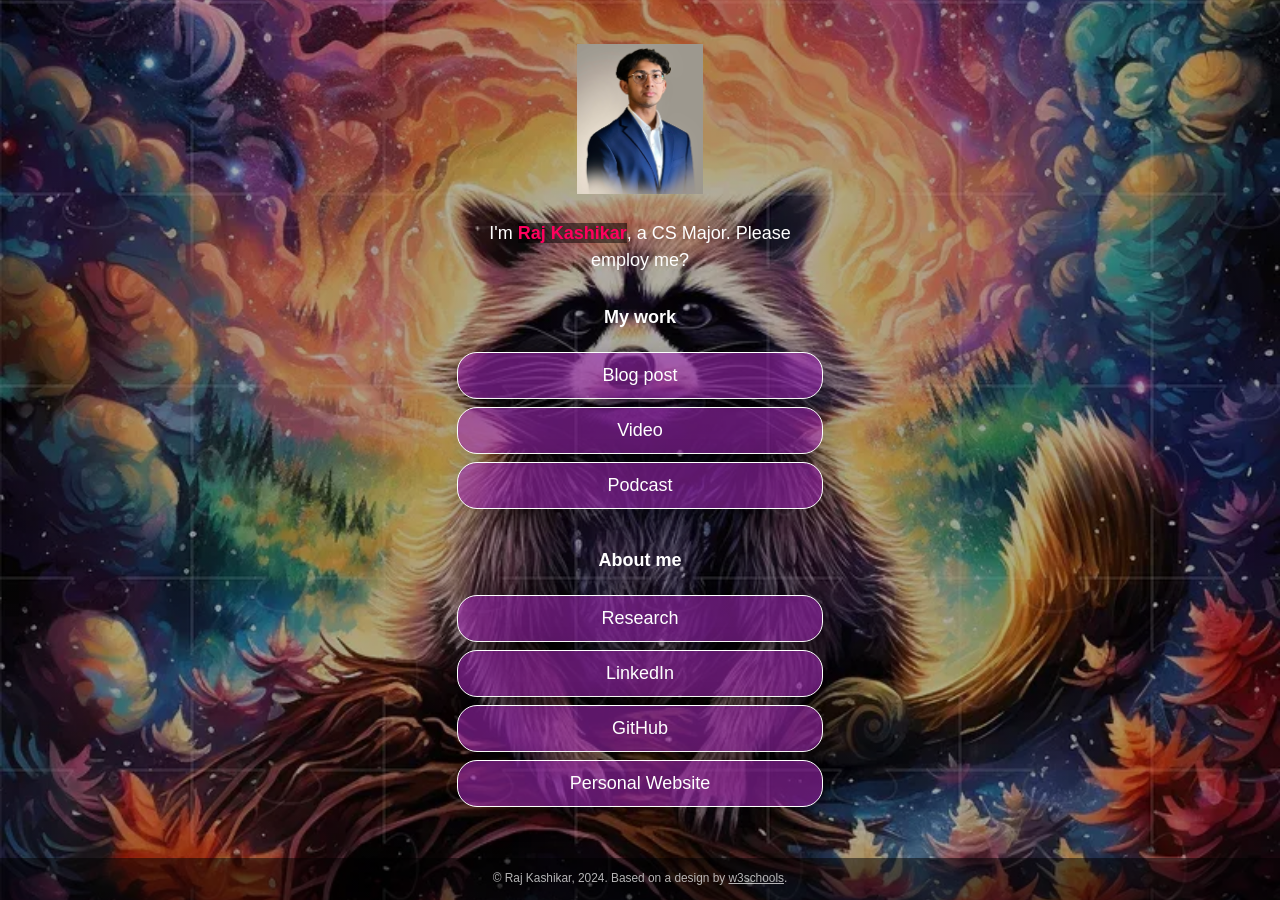
==== index.html @ 7c7ba8ed "Update index.html" ====
<!DOCTYPE html>
<html lang="en">

<head>
  <meta charset="utf-8" />
  <meta name="viewport" content="width=device-width, initial-scale=1" />
  <title>Raj Kashikar</title>
  <link rel="stylesheet" href="css/style.css">
</head>

<body class="main-text-color">
  <div class="container">
    <div class="image-container">
      <img src="images/Screen Shot 2024-07-15 at 5.31.09 PM.png" alt="Portrait of Raj Kashikar">
    </div>
    <div class="intro">
      I'm <span class="name"><strong>Raj Kashikar</strong></span>, a CS Major. Please employ me?
    </div>
    <div class="section-header">
      <h1>My work</h1>
    </div>
    
    <div class="links-container">
      <!-- Blog Post Section -->
      <div class="button toggle">Blog post</div>
      <div class="slidedown">
        <div class="description">
          <h2>How AI Killed the Traditional Job Search</h2>
          <p>Explore the transformative role of AI in reshaping the job market and where the future lies.</p>
          <a href="https://medium.com/@rajskashikar/how-ai-killed-the-traditional-job-search-and-where-to-go-now-ff615789c079" class="external-link" target="_blank">Read</a>
        </div>
      </div>

      <!-- Video Section -->
      <div class="button toggle">Video</div>
      <div class="slidedown">
        <div class="description">
          <h2>My Favorite Video</h2>
          <p>A surprising and humorous take on how we interact with technology.</p>
          <a href="https://youtu.be/2KBOS17VZys" class="external-link" target="_blank">Watch</a>
        </div>
      </div>

      <!-- Podcast Section -->
      <div class="button toggle">Podcast</div>
      <div class="slidedown">
        <div class="description">
          <h2>All About Virginia Tech Dining Halls</h2>
          <p>Dive into Virginia Tech’s dining experience with a mix of reviews and insights.</p>
          <a href="https://soundcloud.com/connor-nelson-465685074/all-about-virginia-tech-dining-halls?si=d74bac6b9ebc4505b79da25443a21cbb&utm_source=clipboard&utm_medium=text&utm_campaign=social_sharing" class="external-link" target="_blank">Listen</a>
        </div>
      </div>
    </div>

    <div class="section-header">
      <h1>About me</h1>
    </div>
    
    <div class="links-container">
      <a href="https://www.researchgate.net/profile/Raj-Kashikar/stats" class="button" target="_blank">Research</a>
      <a href="https://www.linkedin.com/in/raj-kashikar-6a76a9231/" class="button" target="_blank">LinkedIn</a>
      <a href="https://github.com/raj200501" class="button" target="_blank">GitHub</a>
      <a href="https://rajkashikar.com" class="button" target="_blank">Personal Website</a>
    </div>
  </div>

  <div class="footer">
    <p>© Raj Kashikar, 2024. Based on a design by <a href="https://www.w3schools.com/howto/howto_website_create_linktree.asp" target="_blank">w3schools</a>.</p>
  </div>
  <script type="text/javascript" src="js/slider.js"></script>
</body>

</html>
---- css/style.css ----
:root {
    --primaryText: #fff;
    --secondaryText: #ff015e;
    --primary: rgba(156, 39, 176, .60);
    --secondary: rgba(255, 1, 94, .60); 
    --buttonHover: rgba(156, 39, 176, .40);
    --smallButtonHover: rgba(0, 0, 0, .25);
}

html {
    box-sizing: border-box;
    /* keeps button boxes within phone screen width */
    -ms-text-size-adjust: 100%;
    -webkit-text-size-adjust: 100%;
    height: 100%;
}

*, *:before, *:after {
    box-sizing: inherit;
}

body {
    margin: 0;
    min-height: 100%;
    /* Updated background image */
    background: linear-gradient(rgba(0, 0, 0, 0.3), rgba(0, 0, 0, 0.3)), url(../images/your-background2.jpg);
    /* Prevents the browser from repeating or "tiling" the background image */
    background-repeat: no-repeat;
    background-position: center;
    /* Freezes the image so that even if the content scrolls down, the background stays put */
    background-attachment: fixed;
    /* Resizes the background image to cover the entire container */
    background-size: cover;
    font-family: Futura, Verdana, sans-serif;
    line-height: 1.5;
    font-size: 18px;
    display: flex;
    flex-direction: column;
    justify-content: space-around;
    align-items: center;
}

h1 {
    font-size: 1em;
}

h2 {
    font-size: 1em;
    margin-bottom: 0;
}

img {
    margin: .5em 1em;
    /* Removed border-radius to keep image square */
    /* border-radius: 50%; */
    height: 150px;
    max-width: 100%;
    object-fit: cover;
}

.container {
    text-align: center;
    width: 100%;    
    padding: 0;
    margin-right: auto;
    margin-left: auto;
    flex: 1;
    display: flex;
    flex-direction: column;
    justify-content: center;
}

.image-container {
    text-align: center;
    width: 100%;
}

.main-text-color {
    color: var(--primaryText);
}

.name {
    color: var(--secondaryText);
}

.name strong {
    background-color: rgba(0, 0, 0, 0.50);
}

.section-header {
    padding-top: .5em;
}

.button,
.intro,
.links-container,
.slidedown,
.external-link {
    width: 100%;
    min-width: 50%;
    padding: .5em 1em;
    text-decoration: none;
    color: inherit;
    text-align: center;
}

.button, .external-link {
    border: 1px solid var(--primaryText);
    border-radius: 20px;
    box-shadow: 7px 6px 28px 1px rgba(0, 0, 0, 0.24);
    overflow: hidden;
    white-space: nowrap;
    display: inline-block;
    background-color: var(--primary);
    cursor: pointer;
    transition: 0.2s all;
}

.button:not(.highlight) {
    background-color: var(--primary);
}

@media (hover: hover) {
    .button:hover { background-color: var(--buttonHover); }
}

.button.highlight {
    background-color: var(--secondary);
}

.button:active, .external-link:active { 
    transform: scale(0.98); 
    /* Scaling button to 0.98 of its original size */ 
    box-shadow: 3px 2px 22px 1px rgba(0, 0, 0, 0.24); 
    /* Lowering the shadow */ 
} 

.intro {
    margin: 0 auto;
}

.section {
    margin-top: 1em;
}

.slidedown {
    margin: 0 auto;
    padding: 0;
    -webkit-transition: height .4s ease;
    -o-transition: height .4s ease;
    transition: height .4s ease;
    overflow: hidden;
    height: 0;
}

.external-link {
    border: 1px solid var(--primaryText);
    border-radius: 20px;
    background-color: transparent;
    display: flex;
    align-items: center;
    justify-content: center;
    padding: 0;
    margin: .5em auto 1.5em auto;
    text-decoration: none;
    color: inherit;
    height: 2em;
    width: 6em;
}

.external-link:hover {
    background-color: var(--smallButtonHover)
}

.description {
    display: flex;
    text-align: left;
    flex-direction: column;
    padding: 0 .6em;
}

.description > p {
    margin: .5em 0;
}

.footer {
  font-size: .66em;
  background-color: rgba(0, 0, 0, .5);
  color: rgba(225, 225, 225, .8);
  text-decoration: none;
  width: 100%;
  min-height: 3em;
  display: flex;
  align-items: center;
  justify-content: center;
  position: relative;
}

.footer a {
    color: inherit;
}

/* Media queries for responsiveness */
@media (min-width: 540px) {
    .container {
        max-width: 540px;
    }
    
    .button,
    .intro,
    .slidedown {
        width: 85%;
    }
}

@media (min-width: 768px) {
    .container {
        max-width: 768px;
    }
    
    .button,
    .intro,
    .slidedown {
        width: 40%;
    }
}
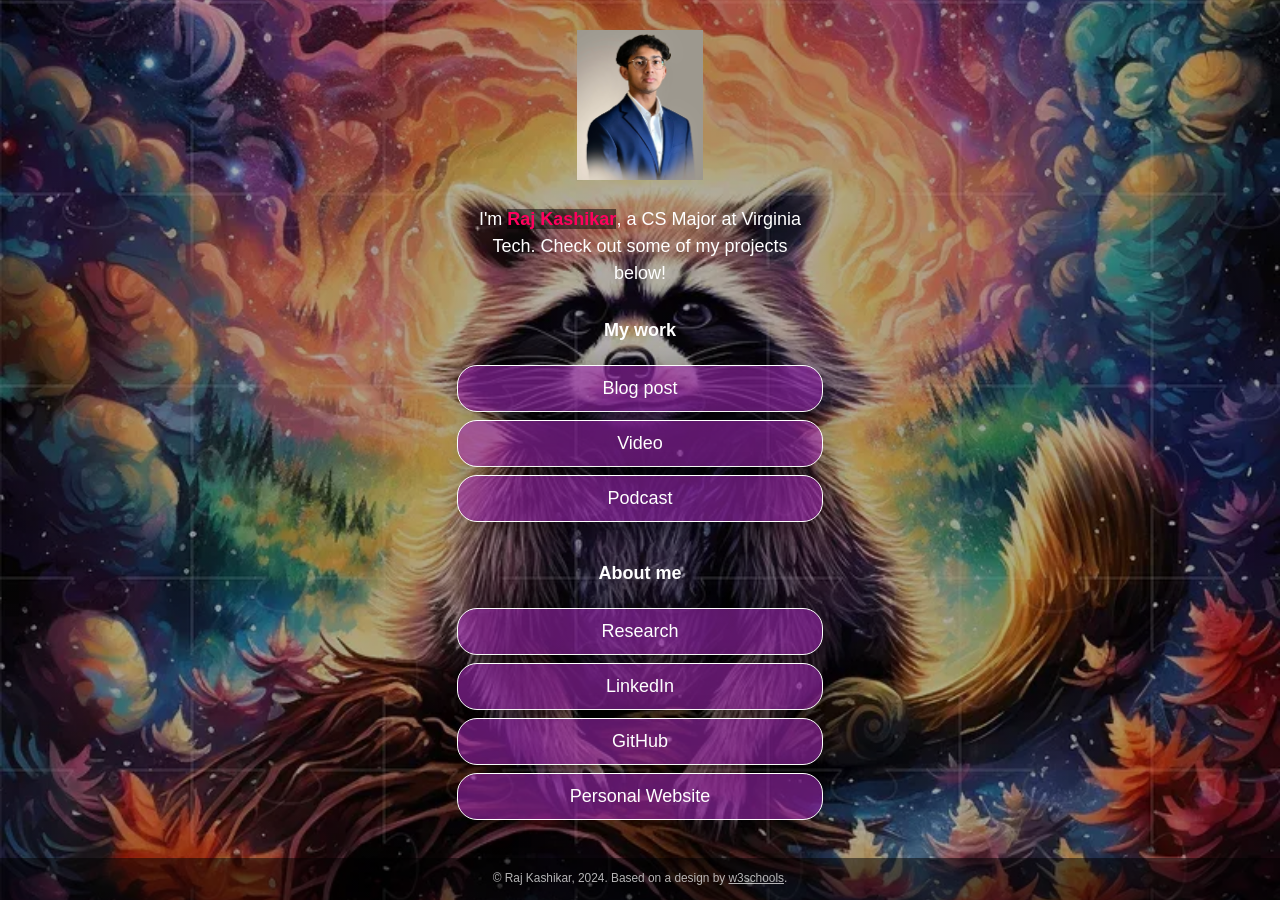
==== commit 460db1b7: "Update index.html" ====
--- a/index.html
+++ b/index.html
@@ -14,7 +14,7 @@
       <img src="images/Screen Shot 2024-07-15 at 5.31.09 PM.png" alt="Portrait of Raj Kashikar">
     </div>
     <div class="intro">
-      I'm <span class="name"><strong>Raj Kashikar</strong></span>, a CS Major. Please employ me?
+      I'm <span class="name"><strong>Raj Kashikar</strong></span>, a CS Major at Virginia Tech. Check out some of my projects below!
     </div>
     <div class="section-header">
       <h1>My work</h1>
@@ -35,8 +35,8 @@
       <div class="button toggle">Video</div>
       <div class="slidedown">
         <div class="description">
-          <h2>My Favorite Video</h2>
-          <p>A surprising and humorous take on how we interact with technology.</p>
+          <h2>Can AI make us more human?</h2>
+          <p>Deeper conversatrions on what AI is and what it actually represents in terms of humanity.</p>
           <a href="https://youtu.be/2KBOS17VZys" class="external-link" target="_blank">Watch</a>
         </div>
       </div>
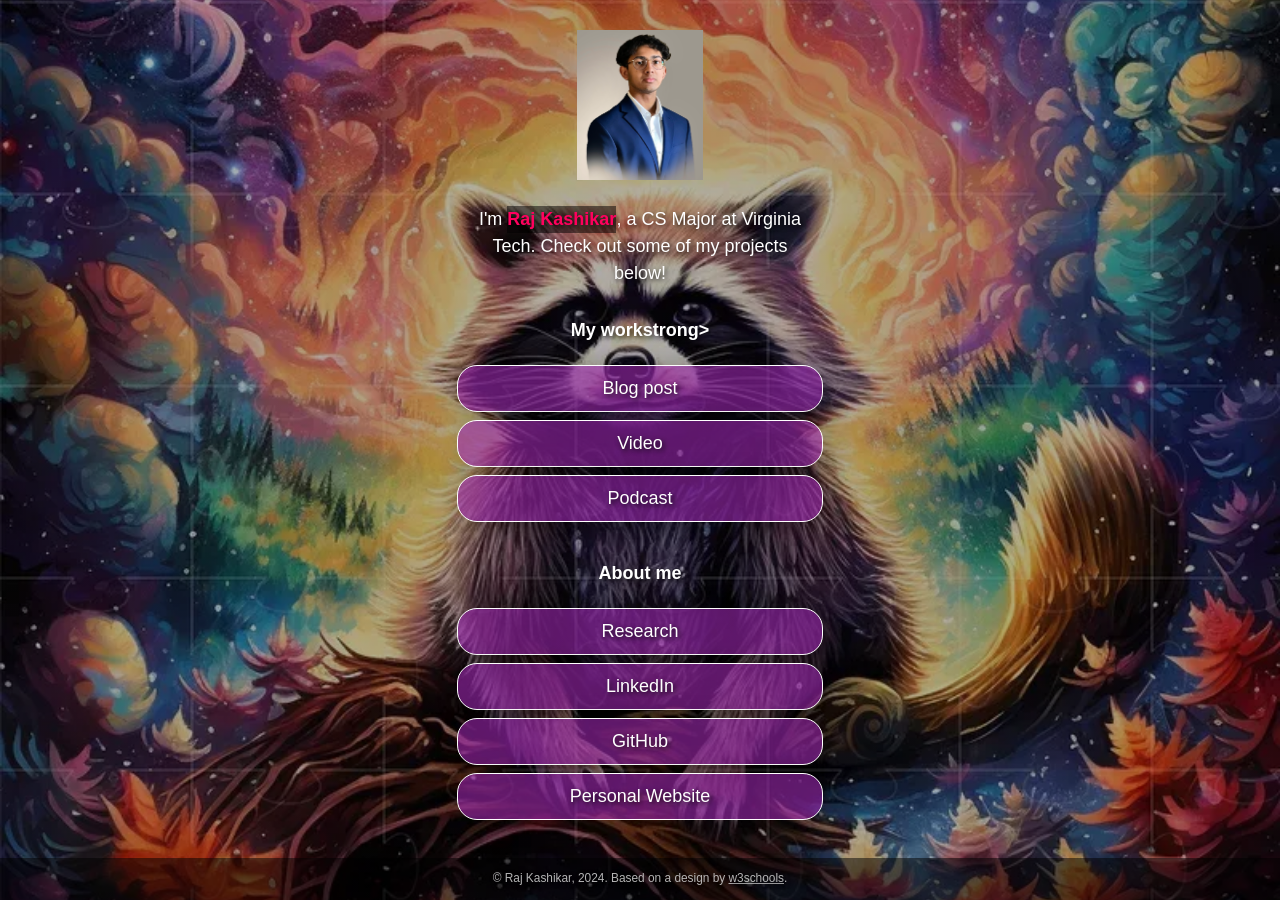
==== commit 95406327: "Update index.html" ====
--- a/index.html
+++ b/index.html
@@ -17,7 +17,7 @@
       I'm <span class="name"><strong>Raj Kashikar</strong></span>, a CS Major at Virginia Tech. Check out some of my projects below!
     </div>
     <div class="section-header">
-      <h1>My work</h1>
+      <h1><strong>My work</strong>strong></h1>
     </div>
     
     <div class="links-container">
@@ -53,7 +53,7 @@
     </div>
 
     <div class="section-header">
-      <h1>About me</h1>
+      <h1><strong>About me</strong></h1>
     </div>
     
     <div class="links-container">
--- a/css/style.css
+++ b/css/style.css
@@ -22,14 +22,10 @@
 body {
     margin: 0;
     min-height: 100%;
-    /* Updated background image */
     background: linear-gradient(rgba(0, 0, 0, 0.3), rgba(0, 0, 0, 0.3)), url(../images/your-background2.jpg);
-    /* Prevents the browser from repeating or "tiling" the background image */
     background-repeat: no-repeat;
     background-position: center;
-    /* Freezes the image so that even if the content scrolls down, the background stays put */
     background-attachment: fixed;
-    /* Resizes the background image to cover the entire container */
     background-size: cover;
     font-family: Futura, Verdana, sans-serif;
     line-height: 1.5;
@@ -38,7 +34,7 @@
     flex-direction: column;
     justify-content: space-around;
     align-items: center;
-}
+    text-shadow: 2px 2px 5px rgba(0, 0, 0, 0.8);}
 
 h1 {
     font-size: 1em;
@@ -51,8 +47,6 @@
 
 img {
     margin: .5em 1em;
-    /* Removed border-radius to keep image square */
-    /* border-radius: 50%; */
     height: 150px;
     max-width: 100%;
     object-fit: cover;
@@ -85,6 +79,19 @@
 
 .name strong {
     background-color: rgba(0, 0, 0, 0.50);
+    display: inline-block;
+    animation: colorChange 4s infinite alternate;
+}
+@keyframes colorChange {
+    0% {
+        color: red;
+    }
+    50% {
+        color: gold;
+    }
+    100% {
+        color: red;
+    }
 }
 
 .section-header {
@@ -138,6 +145,19 @@
 .intro {
     margin: 0 auto;
 }
+.image-container img {
+    transition: all 0.3s ease-in-out;
+    /* Initial state */
+    filter: brightness(100%);
+    box-shadow: none;
+}
+
+.image-container img:hover {
+    filter: brightness(120%);
+    box-shadow: 0 0 20px 10px rgba(255, 255, 255, 0.8);
+    transform: scale(1.05);
+}
+
 
 .section {
     margin-top: 1em;
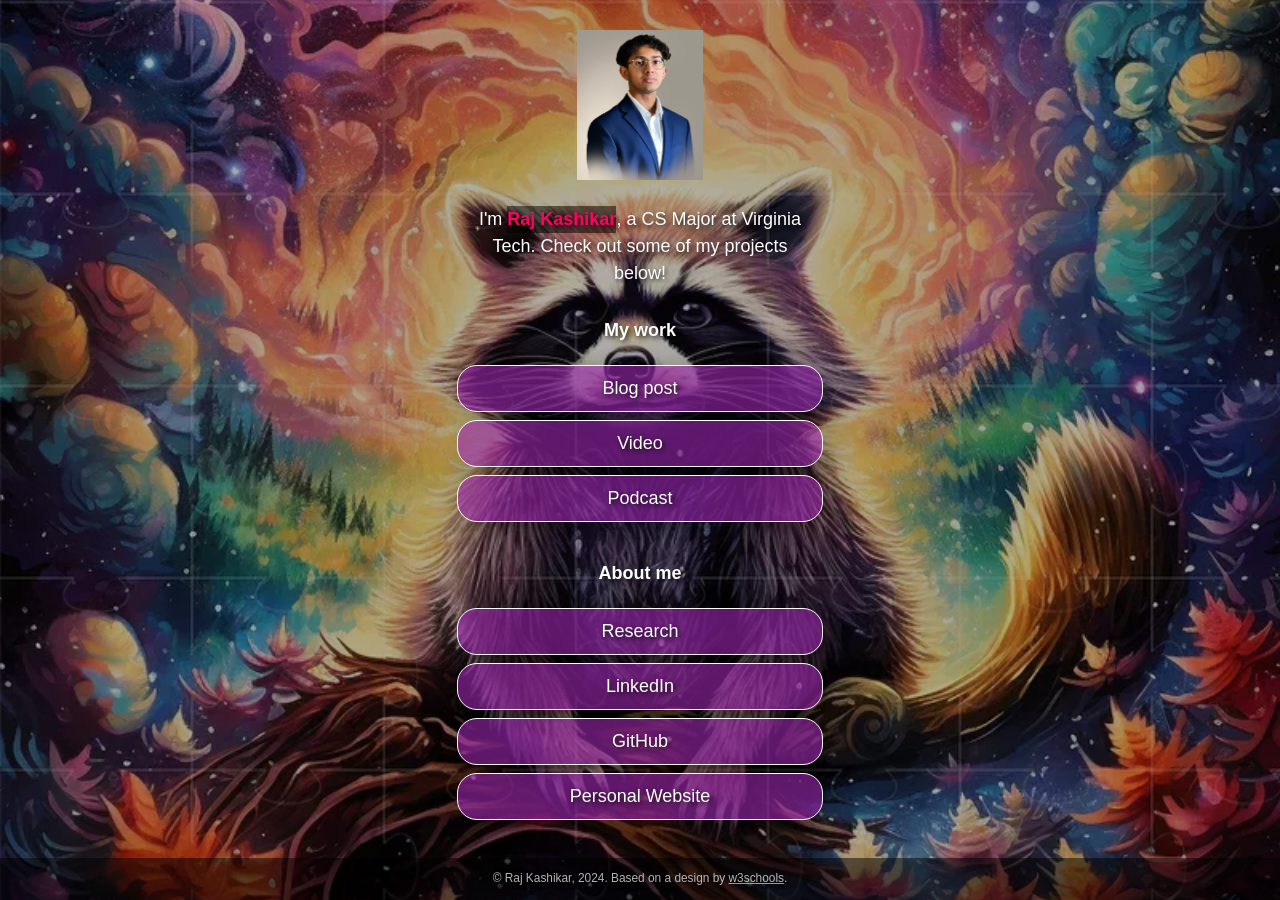
==== commit 767a83cc: "Update index.html" ====
--- a/index.html
+++ b/index.html
@@ -17,7 +17,7 @@
       I'm <span class="name"><strong>Raj Kashikar</strong></span>, a CS Major at Virginia Tech. Check out some of my projects below!
     </div>
     <div class="section-header">
-      <h1><strong>My work</strong>strong></h1>
+      <h1><strong>My work</strong></h1>
     </div>
     
     <div class="links-container">
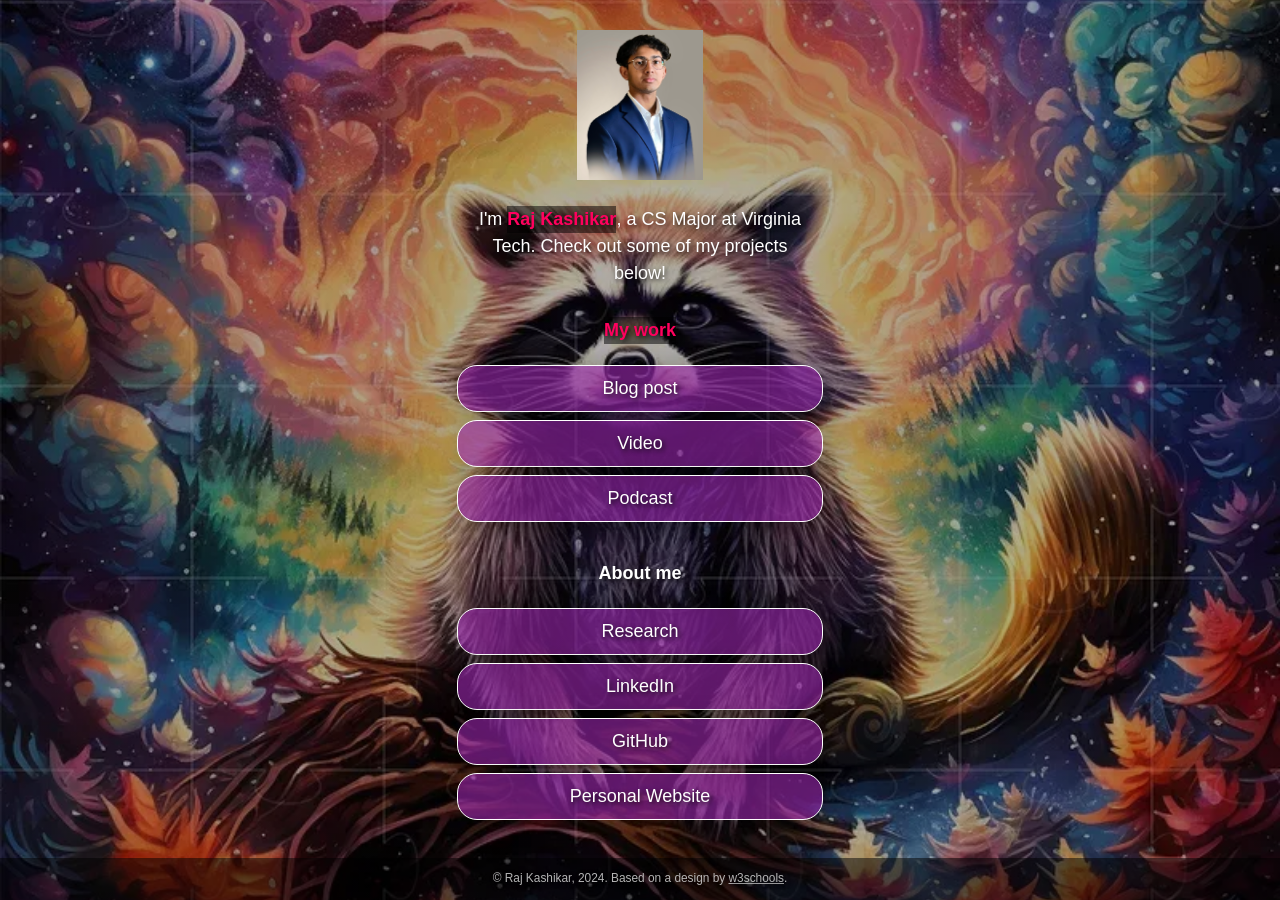
==== commit 344c95c0: "Update index.html" ====
--- a/index.html
+++ b/index.html
@@ -17,7 +17,7 @@
       I'm <span class="name"><strong>Raj Kashikar</strong></span>, a CS Major at Virginia Tech. Check out some of my projects below!
     </div>
     <div class="section-header">
-      <h1><strong>My work</strong></h1>
+      <h1><span class="name"><strong>My work</strong></span></h1>
     </div>
     
     <div class="links-container">
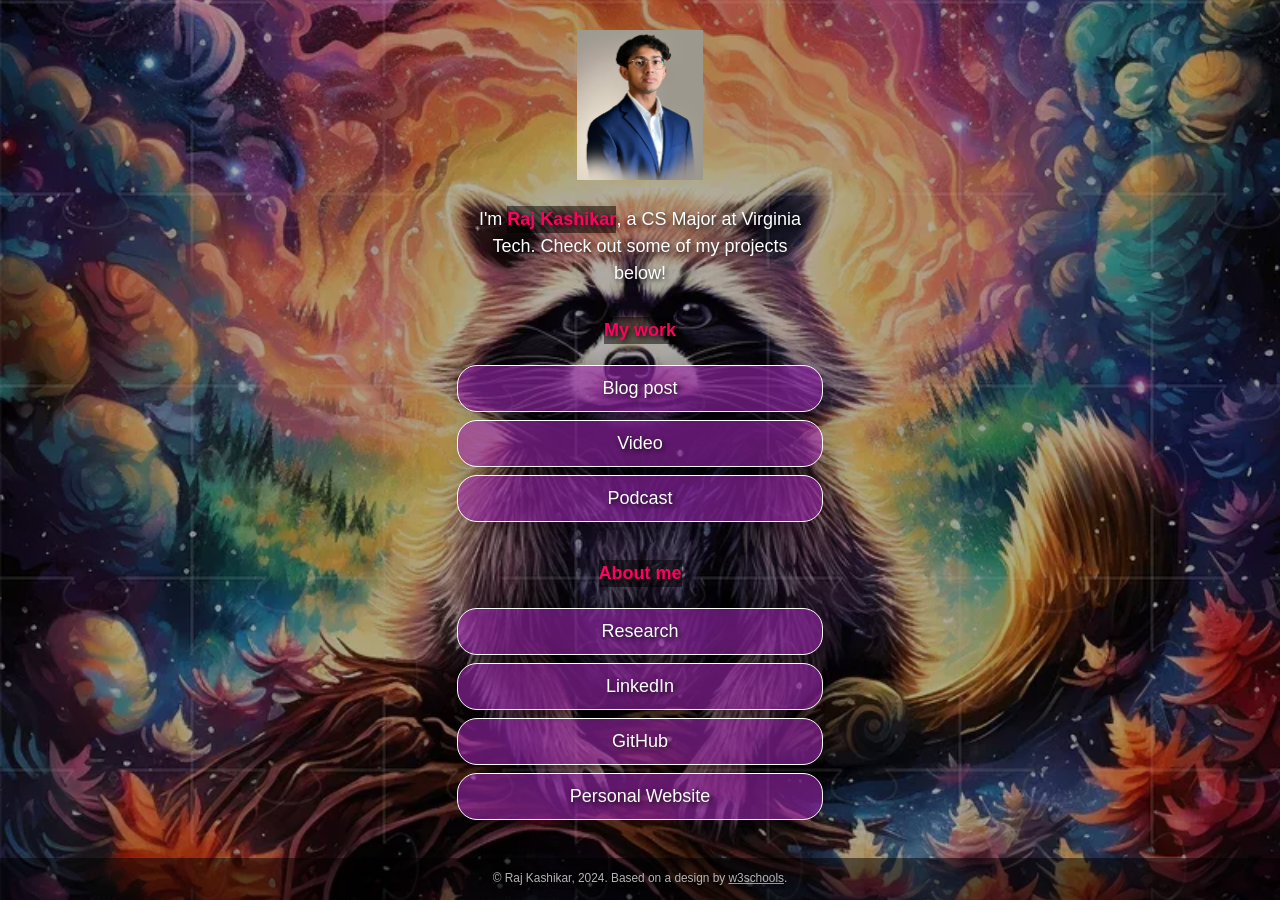
==== commit 4343935e: "Update index.html" ====
--- a/index.html
+++ b/index.html
@@ -53,7 +53,7 @@
     </div>
 
     <div class="section-header">
-      <h1><strong>About me</strong></h1>
+      <h1><span class="name"><strong>About me</strong></span></h1>
     </div>
     
     <div class="links-container">
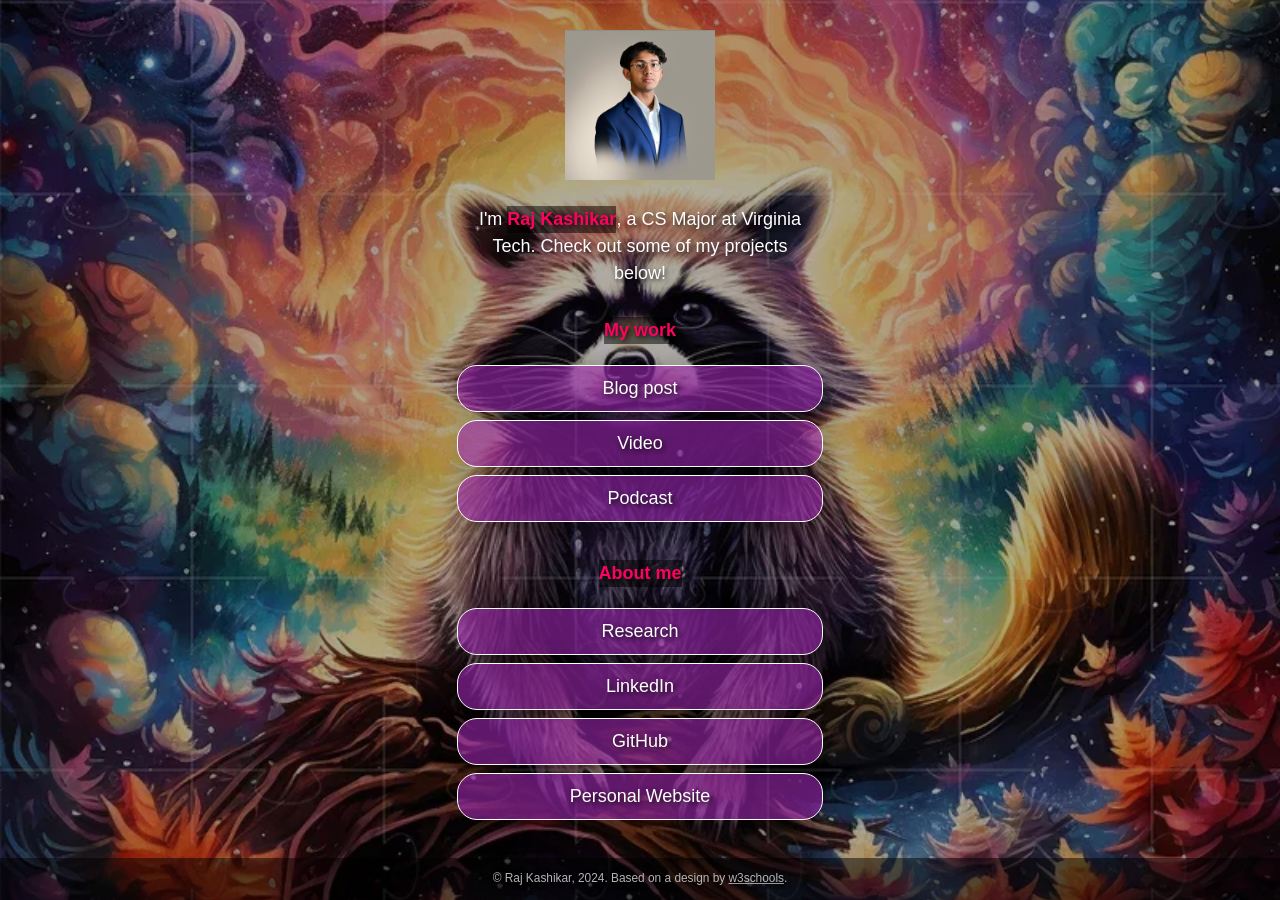
==== commit 4eda6b11: "Update index.html" ====
--- a/index.html
+++ b/index.html
@@ -11,7 +11,7 @@
 <body class="main-text-color">
   <div class="container">
     <div class="image-container">
-      <img src="images/Screen Shot 2024-07-15 at 5.31.09 PM.png" alt="Portrait of Raj Kashikar">
+      <img src="images/Image_Editor.png" alt="Portrait of Raj Kashikar">
     </div>
     <div class="intro">
       I'm <span class="name"><strong>Raj Kashikar</strong></span>, a CS Major at Virginia Tech. Check out some of my projects below!
--- a/css/style.css
+++ b/css/style.css
@@ -82,15 +82,16 @@
     display: inline-block;
     animation: colorChange 4s infinite alternate;
 }
+
 @keyframes colorChange {
     0% {
-        color: red;
+        color: white;
     }
     50% {
         color: gold;
     }
     100% {
-        color: red;
+        color: white;
     }
 }
 
